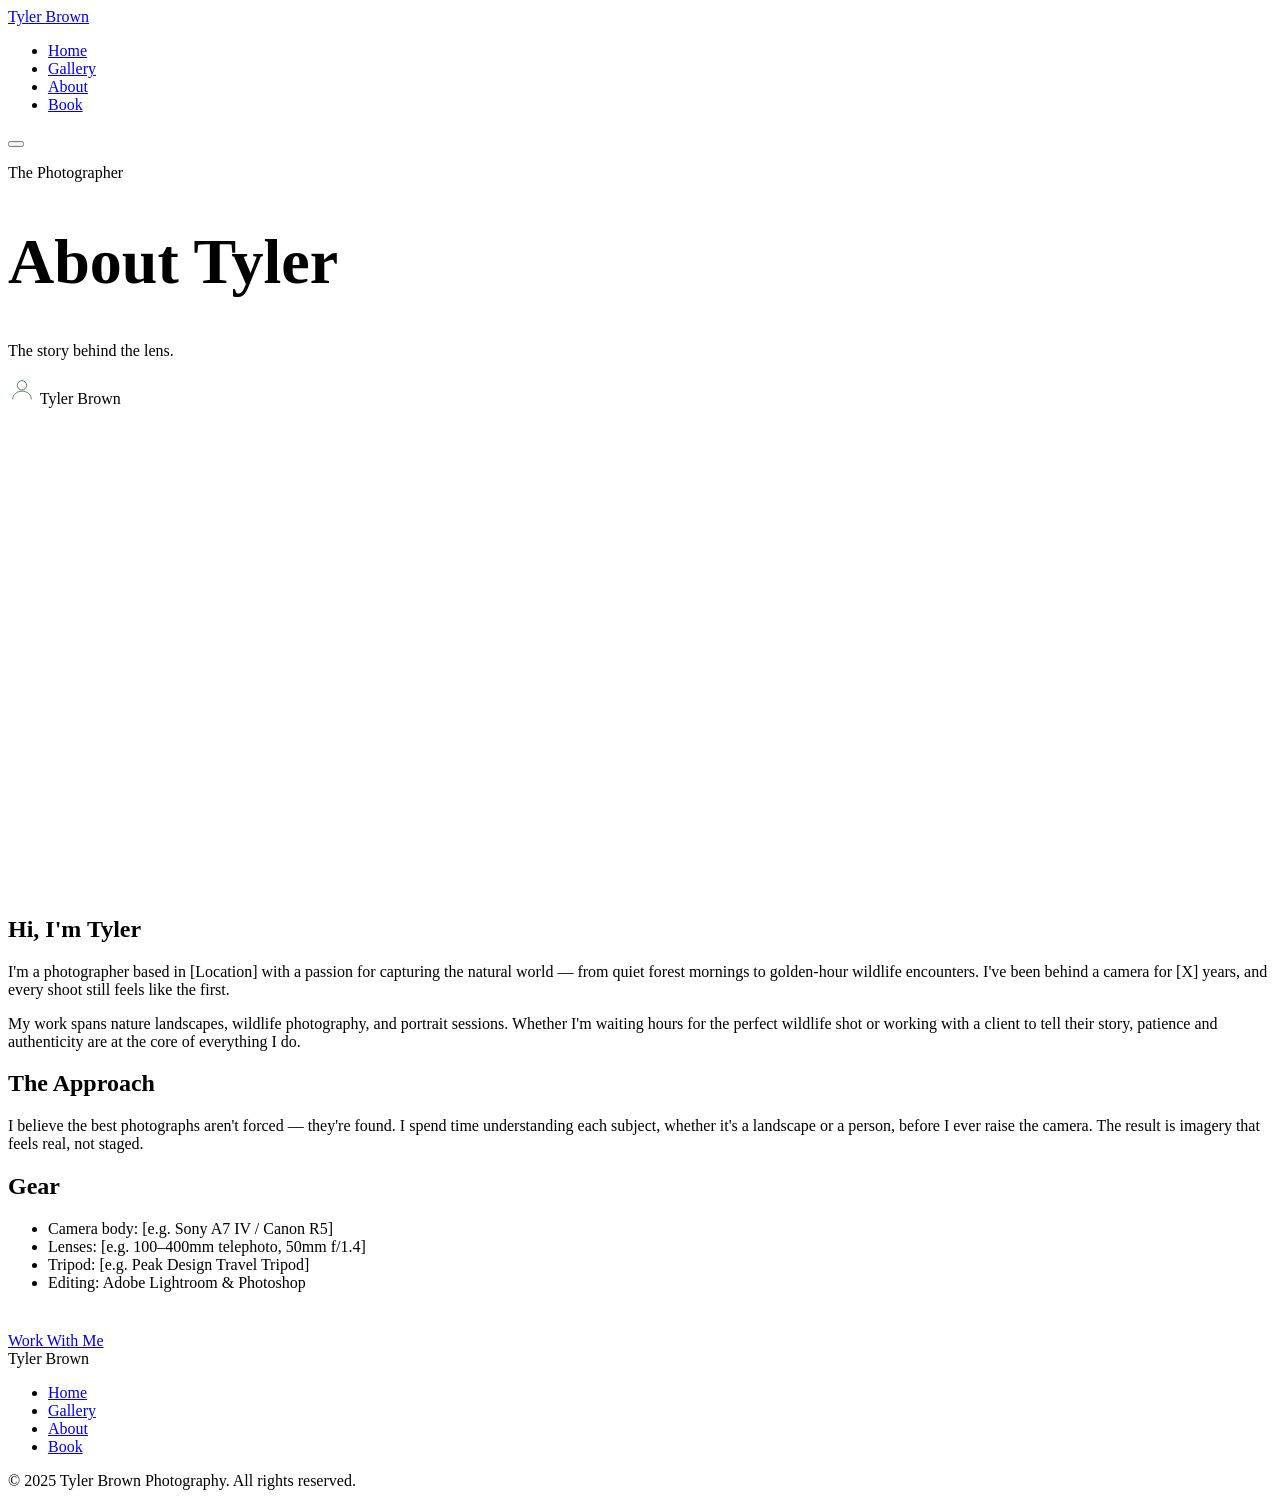
==== about.html @ 8fff107b "testing" ====
<!DOCTYPE html>
<html lang="en">
<head>
  <meta charset="UTF-8" />
  <meta name="viewport" content="width=device-width, initial-scale=1.0" />
  <meta name="description" content="About Tyler Brown — nature, wildlife, and portrait photographer." />
  <title>About — Tyler Brown Photography</title>
  <link rel="preconnect" href="https://fonts.googleapis.com" />
  <link rel="preconnect" href="https://fonts.gstatic.com" crossorigin />
  <link href="https://fonts.googleapis.com/css2?family=Cormorant+Garamond:ital,wght@0,300;0,400;1,300;1,400&family=Jost:wght@300;400;500&display=swap" rel="stylesheet" />
  <link rel="stylesheet" href="css/style.css" />
</head>
<body>

  <nav>
    <a href="index.html" class="nav-logo">Tyler Brown</a>
    <ul class="nav-links">
      <li><a href="index.html">Home</a></li>
      <li><a href="gallery.html">Gallery</a></li>
      <li><a href="about.html">About</a></li>
      <li><a href="book.html">Book</a></li>
    </ul>
    <button class="nav-toggle" aria-label="Toggle menu">
      <span></span><span></span><span></span>
    </button>
  </nav>

  <div class="page-hero">
    <p class="section-label">The Photographer</p>
    <h1 class="section-title" style="font-size:clamp(2.2rem,5vw,4rem);">About Tyler</h1>
    <p class="page-hero-sub">The story behind the lens.</p>
  </div>

  <section class="about-page">
    <div class="about-page-inner">

      <div class="about-page-img-wrap fade-in">
        <!-- Replace this block with: <img src="images/tyler.jpg" alt="Tyler Brown" /> -->
        <div class="photo-placeholder" style="height:520px;border-radius:1px;">
          <svg width="28" height="28" viewBox="0 0 24 24" fill="none" stroke="#4a7c59" stroke-width="0.8"><circle cx="12" cy="8" r="4"/><path d="M4 20c0-4 3.6-7 8-7s8 3 8 7"/></svg>
          <span>Tyler Brown</span>
        </div>
        <div class="about-page-img-accent"></div>
      </div>

      <div class="about-page-text fade-in">
        <h2>Hi, I'm Tyler</h2>
        <p>
          I'm a photographer based in [Location] with a passion for capturing the natural world —
          from quiet forest mornings to golden-hour wildlife encounters. I've been behind a camera
          for [X] years, and every shoot still feels like the first.
        </p>
        <p>
          My work spans nature landscapes, wildlife photography, and portrait sessions.
          Whether I'm waiting hours for the perfect wildlife shot or working with a client
          to tell their story, patience and authenticity are at the core of everything I do.
        </p>

        <h2>The Approach</h2>
        <p>
          I believe the best photographs aren't forced — they're found. I spend time understanding
          each subject, whether it's a landscape or a person, before I ever raise the camera.
          The result is imagery that feels real, not staged.
        </p>

        <h2>Gear</h2>
        <ul class="gear-list">
          <li>Camera body: [e.g. Sony A7 IV / Canon R5]</li>
          <li>Lenses: [e.g. 100–400mm telephoto, 50mm f/1.4]</li>
          <li>Tripod: [e.g. Peak Design Travel Tripod]</li>
          <li>Editing: Adobe Lightroom &amp; Photoshop</li>
        </ul>

        <div style="margin-top:2.5rem;">
          <a href="book.html" class="btn btn-gold">Work With Me</a>
        </div>
      </div>

    </div>
  </section>

  <footer>
    <span class="footer-logo">Tyler Brown</span>
    <ul class="footer-links">
      <li><a href="index.html">Home</a></li>
      <li><a href="gallery.html">Gallery</a></li>
      <li><a href="about.html">About</a></li>
      <li><a href="book.html">Book</a></li>
    </ul>
    <p class="footer-copy">&copy; 2025 Tyler Brown Photography. All rights reserved.</p>
  </footer>

  <script src="js/main.js"></script>
</body>
</html>
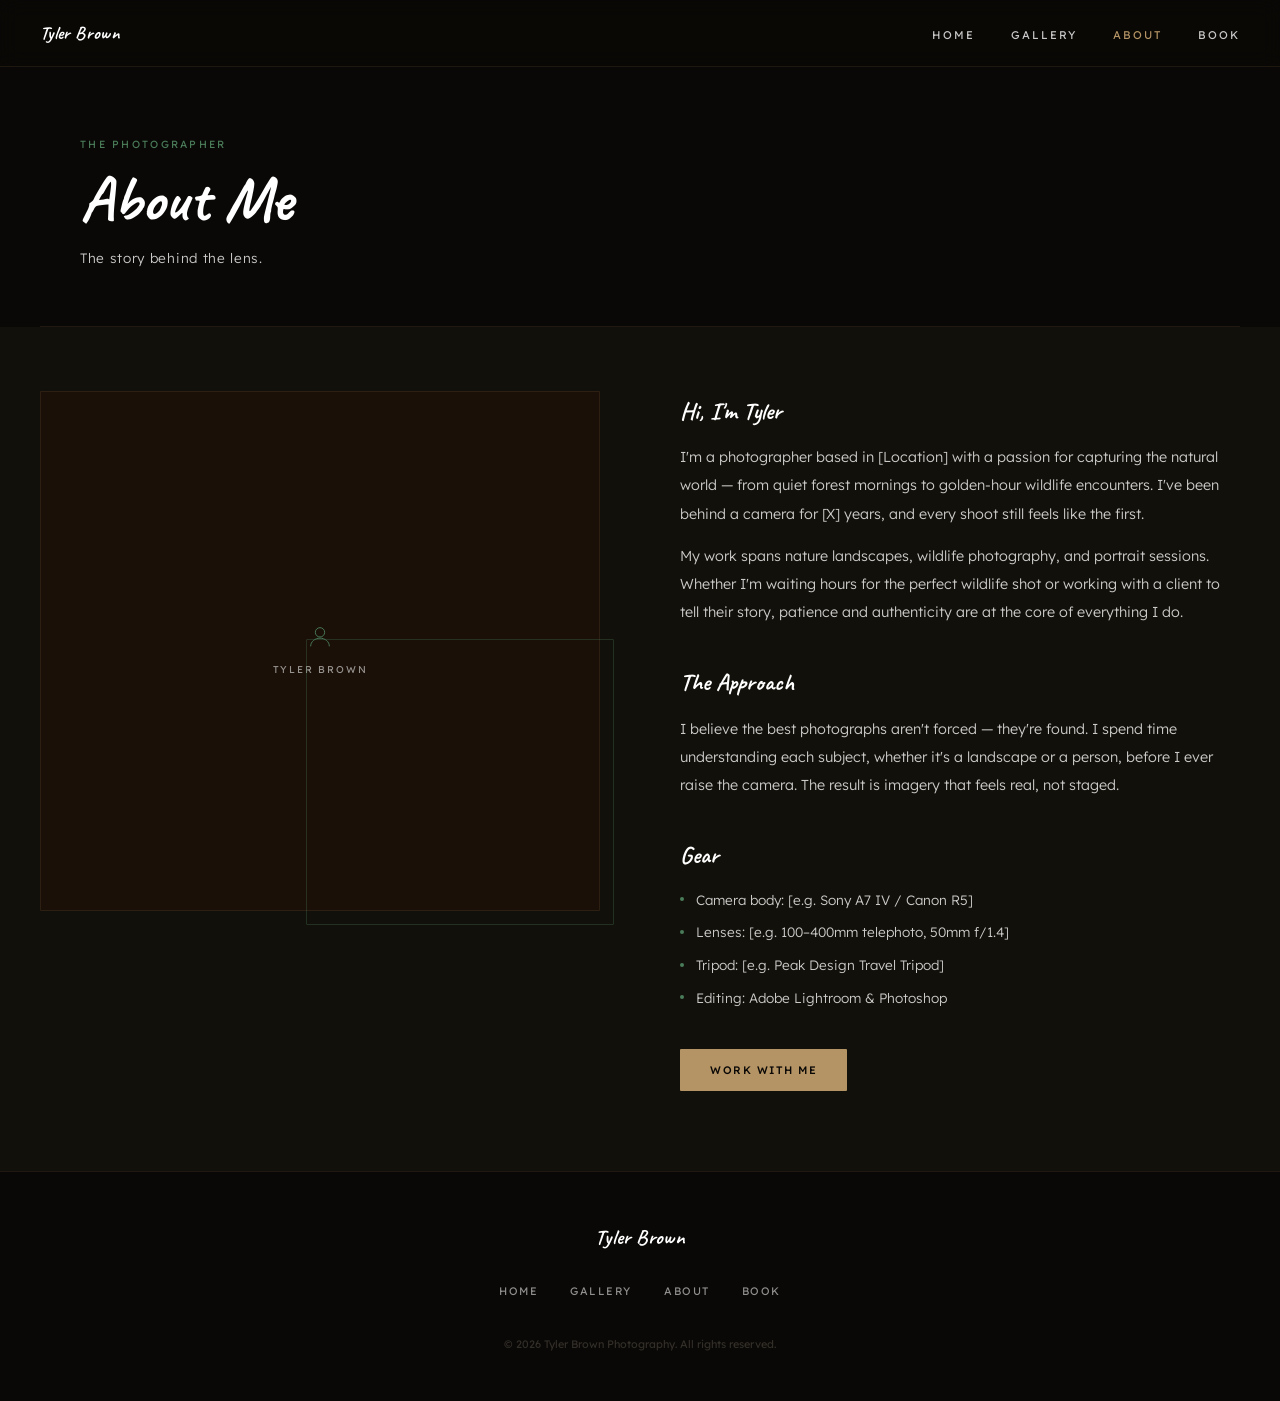
==== commit 7813ca19: "add site files, ignore .claude folder" ====
--- a/about.html
+++ b/about.html
@@ -8,7 +8,7 @@
   <link rel="preconnect" href="https://fonts.googleapis.com" />
   <link rel="preconnect" href="https://fonts.gstatic.com" crossorigin />
   <link href="https://fonts.googleapis.com/css2?family=Cormorant+Garamond:ital,wght@0,300;0,400;1,300;1,400&family=Jost:wght@300;400;500&display=swap" rel="stylesheet" />
-  <link rel="stylesheet" href="css/style.css" />
+  <link rel="stylesheet" href="style_2.css" />
 </head>
 <body>
 
@@ -27,7 +27,7 @@
 
   <div class="page-hero">
     <p class="section-label">The Photographer</p>
-    <h1 class="section-title" style="font-size:clamp(2.2rem,5vw,4rem);">About Tyler</h1>
+    <h1 class="section-title" style="font-size:clamp(2.2rem,5vw,4rem);">About Me</h1>
     <p class="page-hero-sub">The story behind the lens.</p>
   </div>
 
@@ -87,9 +87,9 @@
       <li><a href="about.html">About</a></li>
       <li><a href="book.html">Book</a></li>
     </ul>
-    <p class="footer-copy">&copy; 2025 Tyler Brown Photography. All rights reserved.</p>
+    <p class="footer-copy">&copy; 2026 Tyler Brown Photography. All rights reserved.</p>
   </footer>
 
-  <script src="js/main.js"></script>
+  <script src="main.js"></script>
 </body>
 </html>
--- a/style_2.css
+++ b/style_2.css
@@ -0,0 +1,1019 @@
+@import url('https://fonts.googleapis.com/css2?family=Caveat:wght@700&family=Lobster&family=Lexend:wght@300;400;500;700&display=swap');
+
+* { margin: 0; padding: 0; box-sizing: border-box; }
+
+:root {
+  --obsidian:   #0a0806;
+  --dark-oak:   #12100a;
+  --bark:       #1a1008;
+  --walnut:     #3d2410;
+  --gold:       #b49464;
+  --gold-muted: rgba(180,148,100,0.45);
+  --forest:     #4a7c59;
+  --moss:       #2d5c3e;
+  --parchment:  #ffffff;
+  --parchment-muted: rgba(255,255,255,0.78);
+  --parchment-dim:   rgba(255,255,255,0.55);
+  --border-gold:   rgba(180,148,100,0.12);
+  --border-forest: rgba(74,124,89,0.15);
+  --font-serif: 'Caveat', 'Lobster', cursive;
+  --font-sans:  'Lexend', system-ui, sans-serif;
+  --font-brand: 'Lobster', 'Caveat', cursive;
+  --ease: 0.35s ease;
+}
+
+html { scroll-behavior: smooth; }
+
+body {
+  font-family: var(--font-sans);
+  background: var(--obsidian);
+  color: var(--parchment);
+  line-height: 1.7;
+}
+
+/* ── NAV ── */
+nav {
+  position: fixed;
+  top: 0; width: 100%; z-index: 100;
+  padding: 1.1rem 2.5rem;
+  display: flex;
+  justify-content: space-between;
+  align-items: center;
+  background: rgba(10,8,6,0.88);
+  backdrop-filter: blur(10px);
+  border-bottom: 1px solid var(--border-gold);
+}
+
+.nav-logo {
+  font-family: var(--font-serif);
+  font-size: 1.15rem;
+  font-weight: 700;
+  color: var(--parchment);
+  text-decoration: none;
+  letter-spacing: 0.02em;
+  text-transform: none;
+}
+
+.nav-links { display: flex; gap: 2.25rem; list-style: none; }
+
+.nav-links a {
+  text-decoration: none;
+  color: var(--parchment-muted);
+  font-size: 0.7rem;
+  font-weight: 400;
+  letter-spacing: 0.18em;
+  text-transform: uppercase;
+  transition: color var(--ease);
+}
+
+.nav-links a:hover,
+.nav-links a.active { color: var(--gold); }
+
+.nav-toggle {
+  display: none;
+  flex-direction: column;
+  gap: 5px;
+  cursor: pointer;
+  background: none;
+  border: none;
+  padding: 4px;
+}
+
+.nav-toggle span {
+  display: block;
+  width: 22px;
+  height: 1px;
+  background: var(--parchment);
+  transition: var(--ease);
+}
+
+/* ── HERO ── */
+.hero {
+  position: relative;
+  height: 100vh;
+  min-height: 600px;
+  display: flex;
+  align-items: flex-end;
+  overflow: hidden;
+}
+
+.hero-wall {
+  position: absolute;
+  inset: 0 0 80px 0;
+  background: radial-gradient(ellipse at 28% 38%, #1c1209 0%, #0d0905 50%, #0a0806 100%);
+}
+
+.hero-grain {
+  position: absolute;
+  inset: 0 0 80px 0;
+  background-image: url("data:image/svg+xml,%3Csvg viewBox='0 0 300 300' xmlns='http://www.w3.org/2000/svg'%3E%3Cfilter id='n'%3E%3CfeTurbulence type='fractalNoise' baseFrequency='0.72' numOctaves='4' stitchTiles='stitch'/%3E%3C/filter%3E%3Crect width='100%25' height='100%25' filter='url(%23n)' opacity='0.055'/%3E%3C/svg%3E");
+  background-size: 200px;
+  opacity: 0.5;
+}
+
+/* Wood floor */
+.hero-floor {
+  position: absolute;
+  bottom: 0; left: 0; right: 0;
+  height: 80px;
+  background: linear-gradient(180deg, #150d05 0%, #2a1709 25%, #3d2410 55%, #2a1709 80%, #1a0e06 100%);
+  overflow: hidden;
+}
+
+.hero-floor::before {
+  content: '';
+  position: absolute;
+  inset: 0;
+  background: repeating-linear-gradient(
+    180deg,
+    transparent 0px,
+    transparent 7px,
+    rgba(40,20,5,0.55) 7px,
+    rgba(40,20,5,0.55) 8px,
+    transparent 8px,
+    transparent 13px,
+    rgba(80,45,12,0.25) 13px,
+    rgba(80,45,12,0.25) 14px
+  );
+}
+
+.hero-floor::after {
+  content: '';
+  position: absolute;
+  inset: 0;
+  background: linear-gradient(180deg,
+    rgba(180,120,50,0.06) 0%,
+    rgba(140,90,30,0.12) 40%,
+    rgba(80,45,12,0.08) 100%
+  );
+}
+
+.hero-floor-seams {
+  position: absolute;
+  inset: 0;
+  background: repeating-linear-gradient(
+    90deg,
+    transparent 0px,
+    transparent 119px,
+    rgba(20,10,3,0.7) 119px,
+    rgba(20,10,3,0.7) 121px,
+    transparent 121px,
+    transparent 240px,
+    rgba(20,10,3,0.5) 240px,
+    rgba(20,10,3,0.5) 241px
+  );
+}
+
+.hero-floor-top {
+  position: absolute;
+  top: 0; left: 0; right: 0;
+  height: 1px;
+  background: linear-gradient(90deg, transparent, rgba(180,148,100,0.2) 30%, rgba(180,148,100,0.35) 50%, rgba(180,148,100,0.2) 70%, transparent);
+}
+
+.hero-content {
+  position: relative;
+  z-index: 2;
+  padding: 0 0 100px 4rem;
+  max-width: 700px;
+}
+
+.hero-eyebrow {
+  display: flex;
+  align-items: center;
+  gap: 12px;
+  font-size: 0.68rem;
+  letter-spacing: 0.22em;
+  text-transform: uppercase;
+  color: var(--forest);
+  margin-bottom: 1.1rem;
+  font-weight: 400;
+}
+
+.hero-eyebrow::before {
+  content: '';
+  display: block;
+  width: 28px;
+  height: 1px;
+  background: var(--forest);
+  flex-shrink: 0;
+}
+
+.hero-title {
+  font-family: var(--font-serif);
+  font-size: clamp(3rem, 8vw, 6.5rem);
+  font-weight: 700;
+  line-height: 1.0;
+  color: var(--parchment);
+  margin-bottom: 1.25rem;
+  font-style: normal;
+}
+
+.hero-title em {
+  font-style: normal;
+  color: var(--gold);
+}
+
+.hero-sub {
+  font-size: 0.78rem;
+  letter-spacing: 0.1em;
+  text-transform: uppercase;
+  color: var(--parchment-muted);
+  font-weight: 300;
+  margin-bottom: 2rem;
+}
+
+.hero-cta { display: flex; gap: 0.875rem; flex-wrap: wrap; }
+
+/* ── BUTTONS ── */
+.btn {
+  display: inline-block;
+  padding: 0.75rem 1.875rem;
+  font-family: var(--font-sans);
+  font-size: 0.68rem;
+  font-weight: 500;
+  letter-spacing: 0.14em;
+  text-transform: uppercase;
+  text-decoration: none;
+  border-radius: 1px;
+  cursor: pointer;
+  border: none;
+  transition: var(--ease);
+}
+
+.btn-gold {
+  background: var(--gold);
+  color: var(--obsidian);
+}
+.btn-gold:hover { background: var(--parchment); }
+
+.btn-forest {
+  background: transparent;
+  color: var(--forest);
+  border: 1px solid rgba(74,124,89,0.45);
+}
+.btn-forest:hover {
+  background: rgba(74,124,89,0.1);
+  border-color: var(--forest);
+}
+
+.btn-outline-parchment {
+  background: transparent;
+  color: var(--parchment-muted);
+  border: 1px solid rgba(232,220,200,0.2);
+}
+.btn-outline-parchment:hover {
+  color: var(--parchment);
+  border-color: rgba(232,220,200,0.45);
+}
+
+.btn-dark {
+  background: var(--bark);
+  color: var(--parchment);
+  border: 1px solid var(--border-gold);
+}
+.btn-dark:hover { background: var(--walnut); }
+
+/* ── SECTION BASE ── */
+.section-label {
+  font-size: 0.65rem;
+  letter-spacing: 0.22em;
+  text-transform: uppercase;
+  color: var(--forest);
+  margin-bottom: 0.6rem;
+  font-weight: 400;
+}
+
+.section-title {
+  font-family: var(--font-serif);
+  font-size: clamp(1.8rem, 4vw, 3rem);
+  font-weight: 700;
+  font-style: normal;
+  color: var(--parchment);
+  line-height: 1.15;
+}
+
+.section-body {
+  color: var(--parchment-muted);
+  font-size: 0.9rem;
+  font-weight: 300;
+  line-height: 1.9;
+}
+
+/* ── FEATURED WORK ── */
+.featured {
+  background: var(--dark-oak);
+  padding: 5rem 2.5rem;
+  border-top: 1px solid var(--border-gold);
+}
+
+.featured-header {
+  display: flex;
+  justify-content: space-between;
+  align-items: flex-end;
+  margin-bottom: 2rem;
+  max-width: 1200px;
+  margin-left: auto;
+  margin-right: auto;
+  flex-wrap: wrap;
+  gap: 1rem;
+  padding-bottom: 2rem;
+}
+
+.featured-grid {
+  max-width: 1200px;
+  margin: 0 auto;
+  display: grid;
+  grid-template-columns: repeat(12, 1fr);
+  grid-template-rows: 220px 220px;
+  gap: 4px;
+}
+
+.featured-grid .photo-card:nth-child(1) { grid-column: span 7; grid-row: span 2; }
+.featured-grid .photo-card:nth-child(2) { grid-column: span 5; }
+.featured-grid .photo-card:nth-child(3) { grid-column: span 5; }
+
+.photo-card {
+  position: relative;
+  overflow: hidden;
+  border-radius: 1px;
+  background: var(--bark);
+  cursor: pointer;
+}
+
+.photo-card img {
+  width: 100%;
+  height: 100%;
+  object-fit: cover;
+  display: block;
+  transition: transform 0.7s ease;
+  filter: brightness(0.88) saturate(0.9);
+}
+
+.photo-card:hover img {
+  transform: scale(1.05);
+  filter: brightness(0.95) saturate(1);
+}
+
+.photo-card-overlay {
+  position: absolute;
+  inset: 0;
+  background: linear-gradient(to top, rgba(10,8,6,0.75) 0%, transparent 55%);
+  opacity: 0;
+  transition: var(--ease);
+  display: flex;
+  align-items: flex-end;
+  padding: 1.1rem 1.25rem;
+}
+
+.photo-card:hover .photo-card-overlay { opacity: 1; }
+
+.photo-card-label {
+  font-size: 0.65rem;
+  letter-spacing: 0.16em;
+  text-transform: uppercase;
+  color: var(--parchment);
+  font-weight: 400;
+  border-left: 2px solid var(--gold);
+  padding-left: 8px;
+}
+
+/* ── ABOUT (homepage inline) ── */
+.about-inline {
+  background: var(--obsidian);
+  border-top: 1px solid var(--border-forest);
+  padding: 5rem 2.5rem;
+}
+
+.about-inline-inner {
+  max-width: 1200px;
+  margin: 0 auto;
+  display: grid;
+  grid-template-columns: 360px 1fr;
+  gap: 5rem;
+  align-items: center;
+}
+
+.about-img-wrap {
+  position: relative;
+}
+
+.about-img-wrap img {
+  width: 100%;
+  height: 460px;
+  object-fit: cover;
+  border-radius: 1px;
+  display: block;
+  filter: brightness(0.85) saturate(0.85);
+}
+
+.about-img-accent {
+  position: absolute;
+  bottom: -14px;
+  right: -14px;
+  width: 55%;
+  height: 55%;
+  border: 1px solid rgba(74,124,89,0.3);
+  border-radius: 1px;
+  pointer-events: none;
+}
+
+.about-img-floor {
+  position: absolute;
+  bottom: 0; left: 0; right: 0;
+  height: 28px;
+  border-radius: 0 0 1px 1px;
+  background: linear-gradient(180deg, #1a0e06, #2c1a0a);
+  overflow: hidden;
+}
+
+.about-img-floor::before {
+  content: '';
+  position: absolute;
+  inset: 0;
+  background: repeating-linear-gradient(180deg,
+    transparent 0, transparent 5px,
+    rgba(40,20,5,0.6) 5px, rgba(40,20,5,0.6) 6px
+  );
+}
+
+.about-text .section-title { margin-bottom: 1.25rem; }
+
+.about-text .section-body { margin-bottom: 2rem; max-width: 480px; }
+
+/* ── CATEGORIES ── */
+.categories {
+  background: var(--bark);
+  padding: 5rem 2.5rem;
+  border-top: 1px solid var(--border-gold);
+}
+
+.categories-inner { max-width: 1200px; margin: 0 auto; }
+
+.categories-inner .section-title { margin-bottom: 2.5rem; }
+
+.categories-grid {
+  display: grid;
+  grid-template-columns: repeat(3, 1fr);
+  gap: 4px;
+}
+
+.category-card {
+  position: relative;
+  height: 300px;
+  overflow: hidden;
+  border-radius: 1px;
+  background: var(--dark-oak);
+  cursor: pointer;
+  text-decoration: none;
+  display: block;
+  border: 1px solid var(--border-gold);
+}
+
+.category-card img {
+  width: 100%;
+  height: 100%;
+  object-fit: cover;
+  opacity: 0.45;
+  transition: opacity 0.5s ease, transform 0.7s ease;
+  filter: saturate(0.7);
+}
+
+.category-card:hover img {
+  opacity: 0.65;
+  transform: scale(1.06);
+}
+
+.category-glow {
+  position: absolute;
+  inset: 0;
+  transition: opacity 0.4s ease;
+  opacity: 0;
+}
+
+.category-glow.green { background: radial-gradient(circle at 50% 70%, rgba(74,124,89,0.25), transparent 65%); }
+.category-glow.gold  { background: radial-gradient(circle at 50% 70%, rgba(180,148,100,0.2), transparent 65%); }
+
+.category-card:hover .category-glow { opacity: 1; }
+
+.category-card-content {
+  position: absolute;
+  inset: 0;
+  display: flex;
+  flex-direction: column;
+  align-items: center;
+  justify-content: center;
+  padding: 1.5rem;
+  text-align: center;
+}
+
+.category-card-title {
+  font-family: var(--font-serif);
+  font-size: 2rem;
+  font-weight: 300;
+  font-style: italic;
+  color: var(--parchment);
+  margin-bottom: 0.4rem;
+}
+
+.category-card-sub {
+  font-size: 0.62rem;
+  letter-spacing: 0.2em;
+  text-transform: uppercase;
+  color: var(--gold-muted);
+  font-weight: 400;
+  transition: color var(--ease);
+}
+
+.category-card:hover .category-card-sub { color: var(--gold); }
+
+/* ── CTA BANNER ── */
+.cta-banner {
+  background: var(--dark-oak);
+  padding: 5.5rem 2.5rem;
+  text-align: center;
+  border-top: 1px solid var(--border-forest);
+  position: relative;
+  overflow: hidden;
+}
+
+.cta-banner::before {
+  content: '';
+  position: absolute;
+  inset: 0;
+  background: radial-gradient(ellipse at center, rgba(74,124,89,0.07) 0%, transparent 65%);
+}
+
+.cta-banner .section-title { margin-bottom: 1rem; position: relative; }
+.cta-banner .section-body  { margin: 0 auto 2.25rem; max-width: 460px; position: relative; }
+
+/* ── FOOTER ── */
+footer {
+  background: var(--obsidian);
+  color: var(--parchment-dim);
+  padding: 3rem 2.5rem;
+  text-align: center;
+  border-top: 1px solid var(--border-gold);
+}
+
+.footer-logo {
+  font-family: var(--font-serif);
+  font-size: 1.3rem;
+  color: var(--parchment);
+  margin-bottom: 1.25rem;
+  display: block;
+  letter-spacing: 0.02em;
+  font-style: normal;
+  font-weight: 700;
+}
+
+.footer-links {
+  display: flex;
+  justify-content: center;
+  gap: 2rem;
+  list-style: none;
+  margin-bottom: 2rem;
+  flex-wrap: wrap;
+}
+
+.footer-links a {
+  text-decoration: none;
+  color: var(--parchment-dim);
+  font-size: 0.68rem;
+  letter-spacing: 0.14em;
+  text-transform: uppercase;
+  transition: color var(--ease);
+}
+
+.footer-links a:hover { color: var(--gold); }
+
+.footer-copy { font-size: 0.68rem; color: rgba(232,220,200,0.18); }
+
+/* ── PAGE HERO (inner pages) ── */
+.page-hero {
+  padding: 8.5rem 2.5rem 3.5rem;
+  max-width: 1200px;
+  margin: 0 auto;
+  border-bottom: 1px solid var(--border-gold);
+  margin-bottom: 0;
+}
+
+.page-hero .section-title { font-size: clamp(2.2rem, 5vw, 4rem); margin-bottom: 0.6rem; }
+
+.page-hero-sub {
+  color: var(--parchment-muted);
+  font-weight: 300;
+  font-size: 0.85rem;
+  letter-spacing: 0.05em;
+}
+
+/* ── GALLERY PAGE ── */
+.gallery-section { background: var(--dark-oak); padding: 3rem 2.5rem 5rem; }
+
+.gallery-filters {
+  display: flex;
+  gap: 0.6rem;
+  max-width: 1200px;
+  margin: 0 auto 2.5rem;
+  flex-wrap: wrap;
+}
+
+.filter-btn {
+  padding: 0.5rem 1.25rem;
+  background: none;
+  border: 1px solid var(--border-gold);
+  color: var(--parchment-muted);
+  font-size: 0.65rem;
+  letter-spacing: 0.14em;
+  text-transform: uppercase;
+  border-radius: 1px;
+  cursor: pointer;
+  font-family: var(--font-sans);
+  font-weight: 400;
+  transition: var(--ease);
+}
+
+.filter-btn:hover { border-color: var(--gold-muted); color: var(--parchment); }
+
+.filter-btn.active {
+  background: var(--gold);
+  border-color: var(--gold);
+  color: var(--obsidian);
+}
+
+.gallery-grid {
+  max-width: 1200px;
+  margin: 0 auto;
+  columns: 3;
+  column-gap: 4px;
+}
+
+.gallery-item {
+  break-inside: avoid;
+  margin-bottom: 4px;
+  overflow: hidden;
+  border-radius: 1px;
+  position: relative;
+  cursor: pointer;
+  display: block;
+}
+
+.gallery-item img {
+  width: 100%;
+  display: block;
+  transition: transform 0.55s ease;
+  filter: brightness(0.88) saturate(0.85);
+}
+
+.gallery-item:hover img {
+  transform: scale(1.04);
+  filter: brightness(0.95) saturate(1);
+}
+
+.gallery-item-label {
+  position: absolute;
+  bottom: 8px;
+  left: 10px;
+  font-size: 0.6rem;
+  letter-spacing: 0.16em;
+  text-transform: uppercase;
+  color: var(--parchment);
+  border-left: 2px solid var(--gold);
+  padding-left: 6px;
+  opacity: 0;
+  transition: opacity var(--ease);
+}
+
+.gallery-item:hover .gallery-item-label { opacity: 1; }
+
+/* ── ABOUT PAGE ── */
+.about-page { background: var(--dark-oak); padding: 4rem 2.5rem 5rem; }
+
+.about-page-inner {
+  max-width: 1200px;
+  margin: 0 auto;
+  display: grid;
+  grid-template-columns: 1fr 1fr;
+  gap: 5rem;
+  align-items: start;
+}
+
+.about-page-img-wrap { position: relative; }
+
+.about-page-img-wrap img {
+  width: 100%;
+  border-radius: 1px;
+  display: block;
+  filter: brightness(0.85) saturate(0.85);
+}
+
+.about-page-img-accent {
+  position: absolute;
+  bottom: -14px;
+  right: -14px;
+  width: 55%;
+  height: 55%;
+  border: 1px solid rgba(74,124,89,0.3);
+  border-radius: 1px;
+  pointer-events: none;
+}
+
+.about-page-text h2 {
+  font-family: var(--font-serif);
+  font-size: 1.5rem;
+  font-weight: 700;
+  font-style: normal;
+  color: var(--parchment);
+  margin: 2.25rem 0 0.75rem;
+}
+
+.about-page-text h2:first-child { margin-top: 0; }
+
+.about-page-text p {
+  color: var(--parchment-muted);
+  font-weight: 300;
+  line-height: 1.95;
+  margin-bottom: 0.875rem;
+  font-size: 0.9rem;
+}
+
+.gear-list { list-style: none; display: flex; flex-direction: column; gap: 0.6rem; }
+
+.gear-list li {
+  display: flex;
+  align-items: center;
+  gap: 0.75rem;
+  color: var(--parchment-muted);
+  font-size: 0.85rem;
+  font-weight: 300;
+}
+
+.gear-list li::before {
+  content: '';
+  display: block;
+  width: 4px;
+  height: 4px;
+  background: var(--forest);
+  border-radius: 50%;
+  flex-shrink: 0;
+}
+
+/* ── BOOK PAGE ── */
+.book-section { background: var(--dark-oak); padding: 4rem 2.5rem 5rem; }
+
+.book-inner {
+  max-width: 1100px;
+  margin: 0 auto;
+  display: grid;
+  grid-template-columns: 1fr 1.4fr;
+  gap: 5rem;
+  align-items: start;
+}
+
+.book-info h3 {
+  font-family: var(--font-serif);
+  font-size: 1.2rem;
+  font-weight: 700;
+  font-style: normal;
+  color: var(--parchment);
+  margin: 2rem 0 0.6rem;
+}
+
+.book-info h3:first-child { margin-top: 0; }
+
+.book-info p {
+  color: var(--parchment-muted);
+  font-size: 0.85rem;
+  line-height: 1.85;
+  font-weight: 300;
+}
+
+.service-list { list-style: none; display: flex; flex-direction: column; margin-top: 0.5rem; }
+
+.service-list li {
+  display: flex;
+  justify-content: space-between;
+  align-items: center;
+  padding: 0.75rem 0;
+  border-bottom: 1px solid var(--border-gold);
+  font-size: 0.82rem;
+  color: var(--parchment-muted);
+  font-weight: 300;
+}
+
+.service-price { color: var(--gold); font-weight: 400; }
+
+/* ── CONTACT FORM ── */
+.contact-form {
+  background: var(--bark);
+  padding: 2.25rem;
+  border-radius: 1px;
+  border: 1px solid var(--border-gold);
+}
+
+.contact-form h3 {
+  font-family: var(--font-serif);
+  font-size: 1.5rem;
+  font-weight: 700;
+  font-style: normal;
+  color: var(--parchment);
+  margin-bottom: 1.75rem;
+}
+
+.form-group { margin-bottom: 1.1rem; }
+
+.form-row { display: grid; grid-template-columns: 1fr 1fr; gap: 1rem; }
+
+label {
+  display: block;
+  font-size: 0.62rem;
+  letter-spacing: 0.14em;
+  text-transform: uppercase;
+  color: var(--parchment-muted);
+  margin-bottom: 0.45rem;
+  font-weight: 400;
+}
+
+input, select, textarea {
+  width: 100%;
+  padding: 0.7rem 0.9rem;
+  background: var(--dark-oak);
+  border: 1px solid var(--border-gold);
+  border-radius: 1px;
+  font-family: var(--font-sans);
+  font-size: 0.85rem;
+  color: var(--parchment);
+  font-weight: 300;
+  transition: border-color var(--ease);
+  appearance: none;
+}
+
+input::placeholder, textarea::placeholder { color: var(--parchment-dim); }
+
+input:focus, select:focus, textarea:focus {
+  outline: none;
+  border-color: var(--forest);
+}
+
+select option { background: var(--dark-oak); }
+
+textarea { resize: vertical; min-height: 110px; }
+
+.form-success {
+  display: none;
+  text-align: center;
+  padding: 3rem 1rem;
+}
+
+.form-success-title {
+  font-family: var(--font-serif);
+  font-size: 1.6rem;
+  font-style: normal;
+  font-weight: 700;
+  color: var(--parchment);
+  margin-bottom: 0.75rem;
+}
+
+.form-success p { color: var(--parchment-muted); font-size: 0.85rem; font-weight: 300; }
+
+/* ── LIGHTBOX ── */
+.lightbox {
+  display: none;
+  position: fixed;
+  inset: 0;
+  background: rgba(10,8,6,0.96);
+  z-index: 1000;
+  align-items: center;
+  justify-content: center;
+}
+
+.lightbox.active { display: flex; }
+
+.lightbox-img {
+  max-width: 90vw;
+  max-height: 88vh;
+  object-fit: contain;
+  border-radius: 1px;
+}
+
+.lightbox-close {
+  position: absolute;
+  top: 1.5rem;
+  right: 1.5rem;
+  background: none;
+  border: 1px solid var(--border-gold);
+  color: var(--parchment-muted);
+  font-size: 1rem;
+  cursor: pointer;
+  width: 40px;
+  height: 40px;
+  display: flex;
+  align-items: center;
+  justify-content: center;
+  transition: var(--ease);
+  border-radius: 1px;
+}
+
+.lightbox-close:hover { color: var(--parchment); border-color: var(--gold); }
+
+/* ── FADE IN ── */
+.fade-in {
+  opacity: 0;
+  transform: translateY(20px);
+  transition: opacity 0.65s ease, transform 0.65s ease;
+}
+.fade-in.visible { opacity: 1; transform: translateY(0); }
+
+/* ── RESPONSIVE ── */
+@media (max-width: 960px) {
+  .nav-links {
+    display: none;
+    position: fixed;
+    top: 0; right: 0;
+    width: 65vw;
+    height: 100vh;
+    background: var(--bark);
+    flex-direction: column;
+    justify-content: center;
+    align-items: center;
+    gap: 2.5rem;
+    border-left: 1px solid var(--border-gold);
+    z-index: 99;
+  }
+  .nav-links.open { display: flex; }
+  .nav-links a { font-size: 0.85rem; }
+  .nav-toggle { display: flex; z-index: 101; }
+
+  .hero-content { padding: 0 1.5rem 100px 2rem; }
+
+  .featured-grid .photo-card:nth-child(1) { grid-column: span 12; }
+  .featured-grid .photo-card:nth-child(2) { grid-column: span 6; }
+  .featured-grid .photo-card:nth-child(3) { grid-column: span 6; }
+
+  .about-inline-inner { grid-template-columns: 1fr; gap: 2.5rem; }
+  .about-img-wrap img { height: 320px; }
+
+  .categories-grid { grid-template-columns: 1fr 1fr; }
+
+  .gallery-grid { columns: 2; }
+
+  .about-page-inner { grid-template-columns: 1fr; gap: 3rem; }
+
+  .book-inner { grid-template-columns: 1fr; gap: 3rem; }
+
+  .form-row { grid-template-columns: 1fr; }
+}
+
+@media (max-width: 580px) {
+  .gallery-grid { columns: 1; }
+  .categories-grid { grid-template-columns: 1fr; }
+  .featured-grid { grid-template-rows: 260px 160px 160px; }
+  nav { padding: 1rem 1.25rem; }
+  .hero-content { padding: 0 1.25rem 100px 1.25rem; }
+  .featured, .about-inline, .categories, .cta-banner,
+  .gallery-section, .about-page, .book-section { padding-left: 1.25rem; padding-right: 1.25rem; }
+  .page-hero { padding: 7.5rem 1.25rem 2.5rem; }
+}
+
+/* ── PHOTO PLACEHOLDERS (remove when real photos added) ── */
+.photo-placeholder {
+  width: 100%;
+  height: 100%;
+  min-height: 200px;
+  display: flex;
+  flex-direction: column;
+  align-items: center;
+  justify-content: center;
+  gap: 10px;
+  background: var(--bark);
+  border: 1px solid var(--border-gold);
+}
+
+.photo-placeholder span {
+  font-size: 0.62rem;
+  letter-spacing: 0.18em;
+  text-transform: uppercase;
+  color: var(--parchment-dim);
+  font-weight: 400;
+}
+
+.gallery-item .photo-placeholder {
+  min-height: 180px;
+}
+
+/* ── IMAGE PROTECTION ── */
+img {
+  -webkit-user-drag: none;
+  -webkit-touch-callout: none; /* disables iOS long-press "Save Image" sheet */
+  user-select: none;
+}
+
+/* Remove pointer events from the img element itself so right-click
+   registers on the wrapper div, not the image — no "Save Image As" option */
+.gallery-item img,
+.photo-card img,
+.category-card img,
+.about-img-wrap img,
+.about-page-img-wrap img {
+  pointer-events: none;
+}
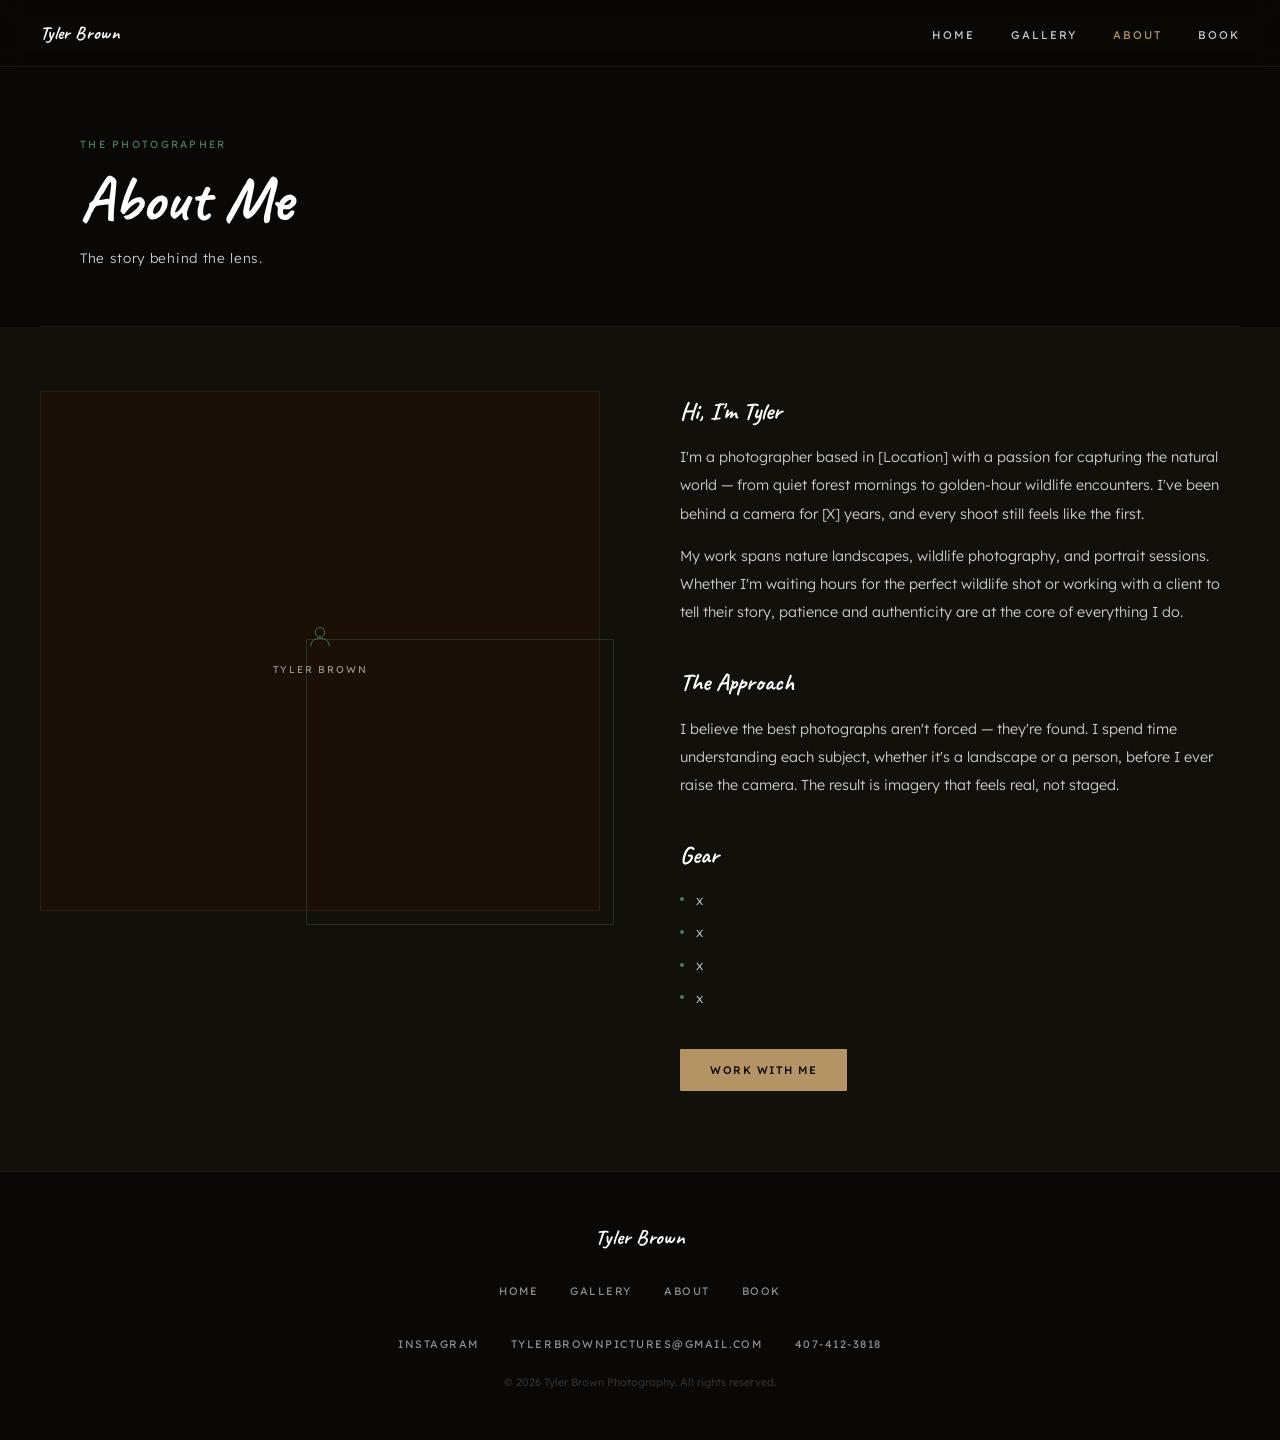
==== commit f66431e3: "testing" ====
--- a/about.html
+++ b/about.html
@@ -65,10 +65,10 @@
 
         <h2>Gear</h2>
         <ul class="gear-list">
-          <li>Camera body: [e.g. Sony A7 IV / Canon R5]</li>
-          <li>Lenses: [e.g. 100–400mm telephoto, 50mm f/1.4]</li>
-          <li>Tripod: [e.g. Peak Design Travel Tripod]</li>
-          <li>Editing: Adobe Lightroom &amp; Photoshop</li>
+          <li>x</li>
+          <li>x</li>
+          <li>x</li>
+          <li>x</li>
         </ul>
 
         <div style="margin-top:2.5rem;">
@@ -87,6 +87,11 @@
       <li><a href="about.html">About</a></li>
       <li><a href="book.html">Book</a></li>
     </ul>
+    <div class="footer-socials">
+      <a href="https://www.instagram.com/tylerbrownpictures?utm_source=ig_web_button_share_sheet&igsh=ZDNlZDc0MzIxNw==" target="_blank" rel="noopener">Instagram</a>
+      <a href="mailto:tylerbrownpictures@gmail.com">tylerbrownpictures@gmail.com</a>
+      <a href="tel:4074123818">407-412-3818</a>
+    </div>
     <p class="footer-copy">&copy; 2026 Tyler Brown Photography. All rights reserved.</p>
   </footer>
 
--- a/style_2.css
+++ b/style_2.css
@@ -586,6 +586,25 @@
 }
 
 .footer-links a:hover { color: var(--gold); }
+
+.footer-socials {
+  display: flex;
+  justify-content: center;
+  gap: 2rem;
+  margin-bottom: 1.25rem;
+  flex-wrap: wrap;
+}
+
+.footer-socials a {
+  text-decoration: none;
+  color: var(--parchment-dim);
+  font-size: 0.68rem;
+  letter-spacing: 0.14em;
+  text-transform: uppercase;
+  transition: color var(--ease);
+}
+
+.footer-socials a:hover { color: var(--gold); }
 
 .footer-copy { font-size: 0.68rem; color: rgba(232,220,200,0.18); }
 
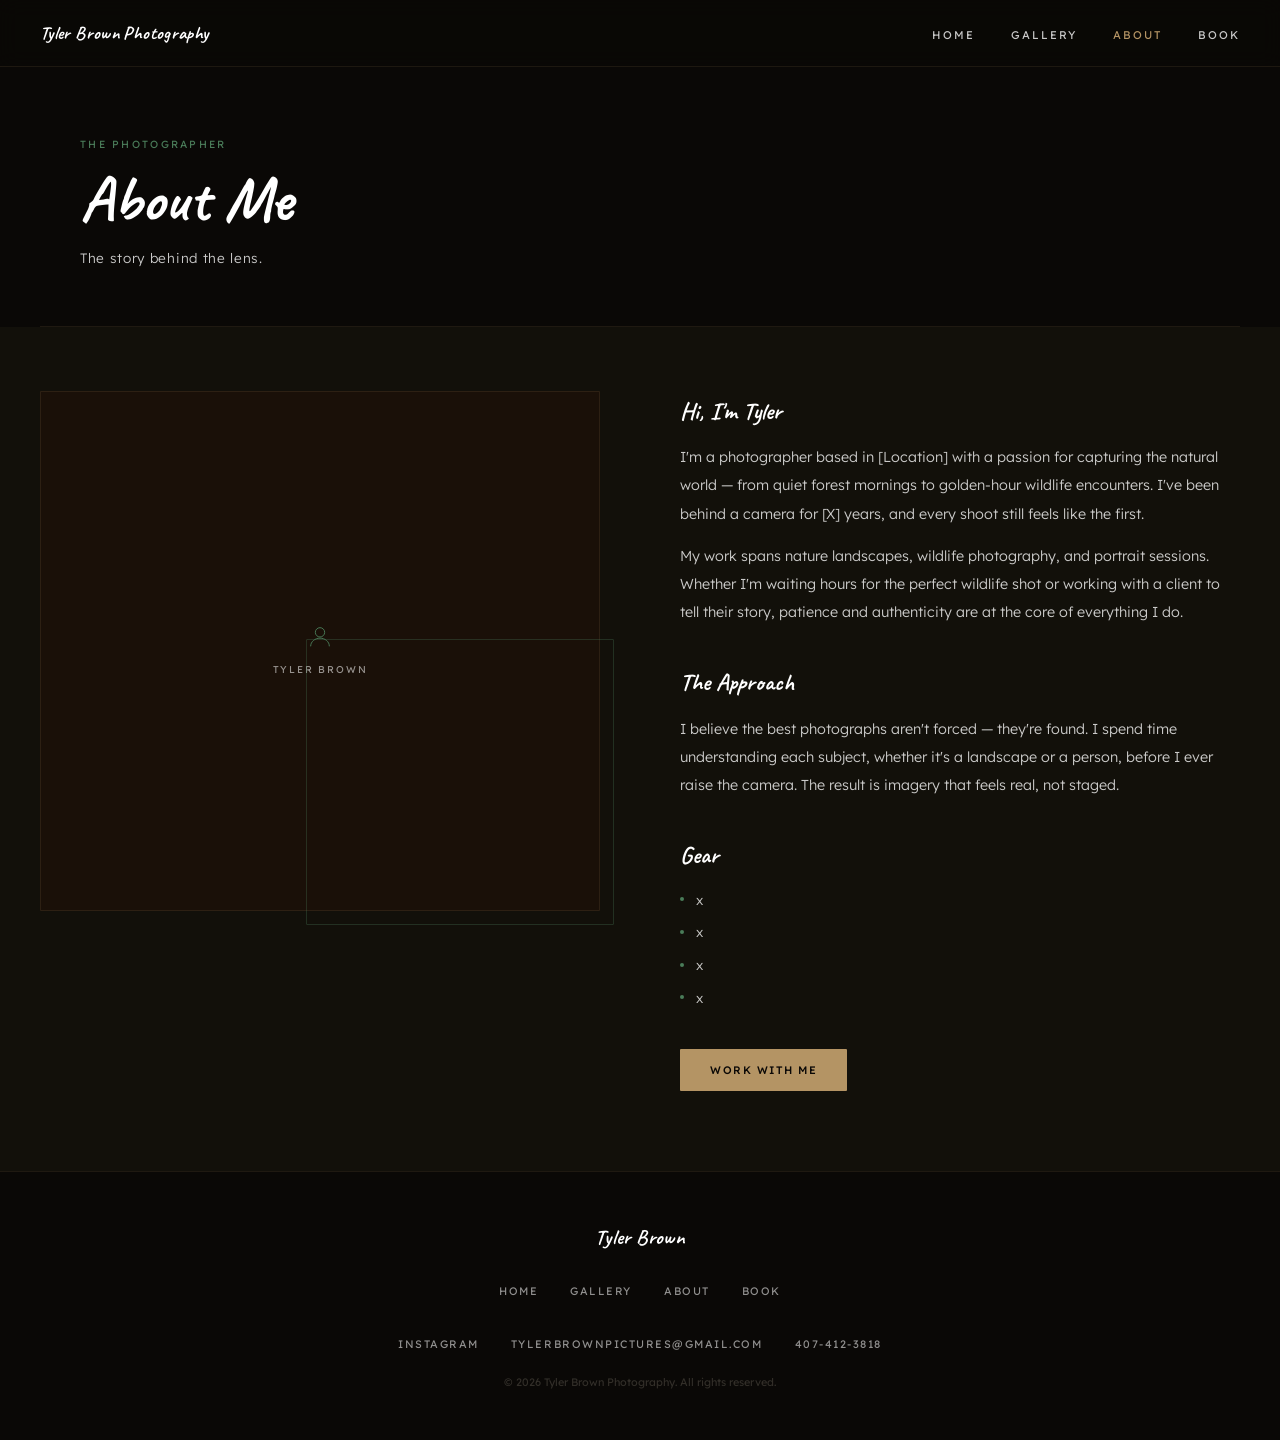
==== commit b8c0b3f4: "fixed headder" ====
--- a/about.html
+++ b/about.html
@@ -13,7 +13,7 @@
 <body>
 
   <nav>
-    <a href="index.html" class="nav-logo">Tyler Brown</a>
+    <a href="index.html" class="nav-logo">Tyler Brown Photography</a>
     <ul class="nav-links">
       <li><a href="index.html">Home</a></li>
       <li><a href="gallery.html">Gallery</a></li>
